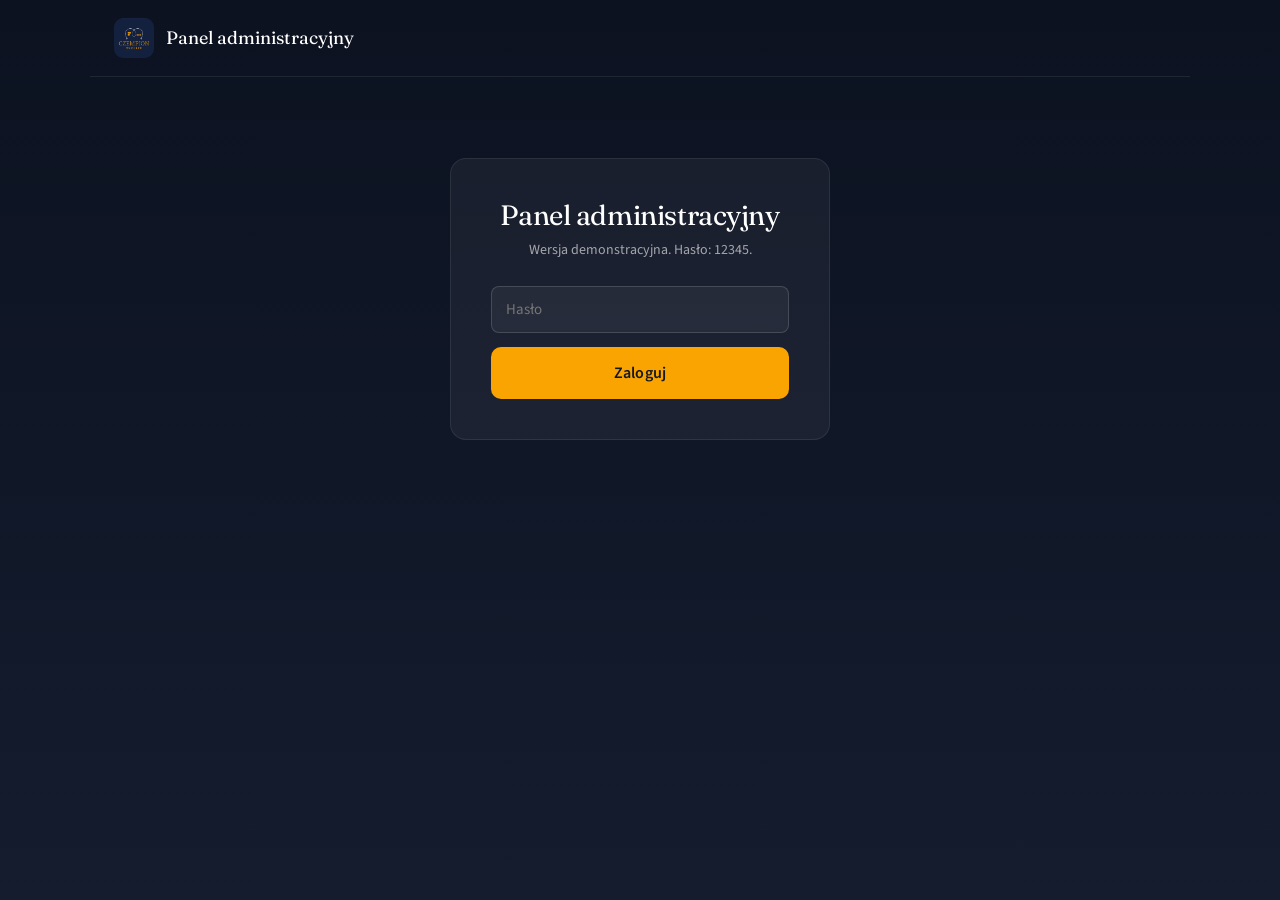
==== admin.html @ 85e74351 "update main and admin" ====
<!DOCTYPE html>
<html lang="pl">
<head>
<meta charset="UTF-8">
<meta name="viewport" content="width=device-width,initial-scale=1">
<meta name="theme-color" content="#0c1220">
<meta name="robots" content="noindex">
<title>Panel | Czempion English</title>
<link rel="preconnect" href="https://fonts.googleapis.com">
<link rel="preconnect" href="https://fonts.gstatic.com" crossorigin>
<link rel="stylesheet" href="https://fonts.googleapis.com/css2?family=Fraunces:ital,opsz,wght@0,9..144,400..600;1,9..144,400..500&family=Source+Sans+3:ital,wght@0,400;0,500;0,600;0,700;1,400&display=swap">
<link rel="stylesheet" href="styles.css">
</head>
<body class="admin-body">

<div class="admin-top">
  <a class="brand" href="index.html"><img src="czempion_color_logo.webp" alt="Czempion English"> Panel administracyjny</a>
  <button class="admin-logout" id="logoutBtn" style="display:none" onclick="adminLogout()">Wyloguj</button>
</div>

<!-- Logowanie -->
<div id="loginView" class="admin-login">
  <h1>Panel administracyjny</h1>
  <p>Wersja demonstracyjna. Hasło: 12345.</p>
  <div class="admin-field">
    <input id="pw" class="admin-input" type="password" placeholder="Hasło" onkeydown="if(event.key==='Enter')adminLogin()">
  </div>
  <button class="cta-primary full" onclick="adminLogin()">Zaloguj</button>
  <p id="loginErr" style="color:var(--danger);font-size:13px;margin-top:12px;display:none">Błędne hasło.</p>
</div>

<!-- Panel -->
<div id="panelView" class="admin-wrap" style="display:none">
  <div class="admin-grid">

    <div class="admin-card">
      <h2>Baza wiedzy</h2>
      <p class="hint">Dodaj materiał. Pojawi się na stronie Baza wiedzy.</p>
      <div class="admin-field"><label>Tytuł</label><input id="kbTitle" class="admin-input" type="text" placeholder="np. Czasy bez wkuwania"></div>
      <div class="admin-field"><label>Opis</label><textarea id="kbDesc" class="admin-textarea" placeholder="Krótki opis materiału"></textarea></div>
      <div class="admin-field"><label>Kategoria</label>
        <select id="kbTag" class="admin-select"><option>PDF</option><option>Wideo</option><option>Ćwiczenia</option><option>Audio</option><option>Inne</option></select>
      </div>
      <div class="admin-field"><label>Link (opcjonalnie)</label><input id="kbLink" class="admin-input" type="url" placeholder="https://..."></div>
      <button class="cta-primary full" onclick="addKb()">Dodaj materiał</button>
      <ul class="admin-list" id="kbList"></ul>
    </div>

    <div class="admin-card">
      <h2>Sklep</h2>
      <p class="hint">Dodaj produkt. Pojawi się na stronie Sklep.</p>
      <div class="admin-field"><label>Tytuł</label><input id="pTitle" class="admin-input" type="text" placeholder="np. E-book: Gramatyka, która ma sens"></div>
      <div class="admin-field"><label>Opis</label><textarea id="pDesc" class="admin-textarea" placeholder="Krótki opis produktu"></textarea></div>
      <div class="admin-field"><label>Cena</label><input id="pPrice" class="admin-input" type="text" placeholder="np. 49 zł"></div>
      <div class="admin-field"><label>Kategoria</label><input id="pTag" class="admin-input" type="text" placeholder="np. E-book"></div>
      <div class="admin-field"><label>Zdjęcie (URL, opcjonalnie)</label><input id="pImg" class="admin-input" type="url" placeholder="https://..."></div>
      <button class="cta-primary full" onclick="addProduct()">Dodaj produkt</button>
      <ul class="admin-list" id="pList"></ul>
    </div>

  </div>
  <p class="admin-note">Dane zapisują się lokalnie w tej przeglądarce (wersja demonstracyjna). Docelowo trzyma je backend, a logowanie będzie prawdziwe.</p>
</div>

<script>
  const KB_KEY = "cze_kb";
  const SHOP_KEY = "cze_shop";
  const S = {
    read: (k) => { try { return JSON.parse(localStorage.getItem(k) || "[]"); } catch (e) { return []; } },
    write: (k, a) => {
      try { localStorage.setItem(k, JSON.stringify(a)); return true; }
      catch (e) { alert("Ta przeglądarka blokuje zapis lokalny w tym podglądzie. Na wgranej stronie (serwer lub GitHub Pages) zadziała."); return false; }
    }
  };
  const esc = (s) => String(s == null ? "" : s).replace(/[&<>"']/g, (c) => ({ "&": "&amp;", "<": "&lt;", ">": "&gt;", '"': "&quot;", "'": "&#39;" }[c]));
  const val = (id) => document.getElementById(id).value.trim();
  const clear = (...ids) => ids.forEach((id) => (document.getElementById(id).value = ""));

  function adminLogin() {
    if (document.getElementById("pw").value === "12345") {
      try { localStorage.setItem("cze_admin", "1"); } catch (e) {}
      showPanel();
    } else {
      document.getElementById("loginErr").style.display = "block";
    }
  }
  function adminLogout() {
    try { localStorage.removeItem("cze_admin"); } catch (e) {}
    location.reload();
  }
  function showPanel() {
    document.getElementById("loginView").style.display = "none";
    document.getElementById("panelView").style.display = "block";
    document.getElementById("logoutBtn").style.display = "inline-block";
    renderKb();
    renderProducts();
  }

  function addKb() {
    const title = val("kbTitle");
    if (!title) return;
    const arr = S.read(KB_KEY);
    arr.push({ title, desc: val("kbDesc"), tag: document.getElementById("kbTag").value, link: val("kbLink") });
    S.write(KB_KEY, arr);
    clear("kbTitle", "kbDesc", "kbLink");
    renderKb();
  }
  function addProduct() {
    const title = val("pTitle");
    if (!title) return;
    const arr = S.read(SHOP_KEY);
    arr.push({ title, desc: val("pDesc"), price: val("pPrice"), tag: val("pTag"), img: val("pImg") });
    S.write(SHOP_KEY, arr);
    clear("pTitle", "pDesc", "pPrice", "pTag", "pImg");
    renderProducts();
  }
  function delItem(key, idx) {
    const arr = S.read(key);
    arr.splice(idx, 1);
    S.write(key, arr);
    key === KB_KEY ? renderKb() : renderProducts();
  }

  function renderKb() {
    const ul = document.getElementById("kbList");
    const arr = S.read(KB_KEY);
    ul.innerHTML = arr.length
      ? arr.map((it, i) => `<li class="admin-item"><div><div class="ai-main">${esc(it.title)}</div><div class="ai-sub">${esc(it.tag || "")}</div></div><button class="admin-del" onclick="delItem('${KB_KEY}',${i})">Usuń</button></li>`).join("")
      : '<li class="admin-empty">Brak materiałów. Dodaj pierwszy powyżej.</li>';
  }
  function renderProducts() {
    const ul = document.getElementById("pList");
    const arr = S.read(SHOP_KEY);
    ul.innerHTML = arr.length
      ? arr.map((it, i) => `<li class="admin-item"><div><div class="ai-main">${esc(it.title)}</div><div class="ai-sub">${esc(it.tag || "")} ${esc(it.price || "")}</div></div><button class="admin-del" onclick="delItem('${SHOP_KEY}',${i})">Usuń</button></li>`).join("")
      : '<li class="admin-empty">Brak produktów. Dodaj pierwszy powyżej.</li>';
  }

  try { if (localStorage.getItem("cze_admin") === "1") showPanel(); } catch (e) {}
</script>
</body>
</html>
---- styles.css ----
/* ===========================================================
   Czempion English: wspólny arkusz stylów
   Styl: minimalistyczny, płaskie akcenty w kolorze logo (#FAA402)
   =========================================================== */

:root{
  --bg-dark:#0c1220;
  --bg-dark-alt:#141c2e;
  --bg-light:#F2F4F7;
  --text-light:#fff;
  --text-dark:#1a1a2e;
  --text-muted:#6b7280;
  --accent:#FAA402;            /* żółty z logo */
  --accent-hover:#E89200;
  --accent-soft:rgba(250,164,2,.12);
  --accent-border:rgba(250,164,2,.32);
  --ink:#14181f;               /* ciemny tekst na żółtym tle */
  --burgundy:#6B1F2E;
  --burgundy-tint:rgba(107,31,46,.12);
  --card-dark:rgba(255,255,255,.04);
  --card-light:#fff;
  --border-subtle:rgba(255,255,255,.08);
  --danger:#e76f51;
}

*{box-sizing:border-box;margin:0;padding:0}
html{scroll-behavior:smooth;-webkit-text-size-adjust:100%}
body{font-family:'Source Sans 3',system-ui,-apple-system,sans-serif;font-size:18px;line-height:1.7;color:var(--text-dark);background:var(--bg-light);-webkit-font-smoothing:antialiased;text-rendering:optimizeLegibility}
h1,h2,h3,h4{font-family:'Fraunces',Georgia,serif;line-height:1.2;letter-spacing:-.015em;font-weight:400}
h1{font-size:clamp(38px,5.6vw,72px)}
h2{font-size:clamp(30px,3.6vw,48px)}
h3{font-size:clamp(20px,2.2vw,28px);color:var(--text-muted);font-weight:400;font-style:italic}
p{font-size:18px}
a{color:inherit;text-decoration:none}
img{max-width:100%;display:block;height:auto}

.container{max-width:1140px;margin:0 auto;padding:0 24px;padding-left:max(24px,env(safe-area-inset-left));padding-right:max(24px,env(safe-area-inset-right))}
section{padding:110px 0;position:relative;content-visibility:auto;contain-intrinsic-size:1px 900px}
@media(max-width:768px){section{padding:72px 0}}
.dark{background:linear-gradient(180deg,var(--bg-dark),var(--bg-dark-alt));color:var(--text-light)}
.dark h3{color:rgba(255,255,255,.7)}
.sec-head{text-align:center;max-width:840px;margin:0 auto 60px}
.sec-head h3{margin-top:16px}

/* ---------- Nawigacja ---------- */
.nav{position:fixed;inset:0 0 auto 0;z-index:1000;transition:background .3s,backdrop-filter .3s;background:transparent;padding:16px 0;padding-top:max(16px,env(safe-area-inset-top))}
.nav.scrolled{background:rgba(12,18,32,.88);backdrop-filter:blur(12px);-webkit-backdrop-filter:blur(12px)}
.nav-inner{max-width:1200px;margin:0 auto;padding:0 24px;display:flex;align-items:center;justify-content:space-between;gap:24px}
.nav-logo{display:flex;align-items:center}
.nav-logo img{height:52px;width:52px;border-radius:10px;object-fit:cover;transition:transform .25s}
.nav-logo:hover img{transform:scale(1.06)}
.nav-links{display:flex;gap:28px;list-style:none}
.nav-links a{font-size:14px;text-transform:uppercase;letter-spacing:.08em;font-weight:500;color:#fff;opacity:.85;transition:color .2s,opacity .2s}
.nav-links a:hover{opacity:1;color:var(--accent)}
.nav-links a.active{opacity:1;color:var(--accent)}
.burger{display:none;background:0;border:0;cursor:pointer;padding:8px;color:#fff}
.burger svg{width:28px;height:28px}
@media(max-width:1040px){
  .nav-links,.nav-cta{display:none}
  .burger{display:block}
  body.nav-menu-open{overflow:hidden}
  body.nav-menu-open .nav-links{display:flex;position:fixed;inset:0;background:var(--bg-dark);flex-direction:column;justify-content:center;align-items:center;gap:32px;z-index:999}
  body.nav-menu-open .nav-links a{font-size:22px}
  body.nav-menu-open .nav-cta{display:inline-block;position:fixed;bottom:40px;left:24px;right:24px;text-align:center;z-index:1000}
}

/* ---------- Przyciski (płaskie, minimalistyczne) ---------- */
.cta-primary{display:inline-block;background:var(--accent);color:var(--ink);font-weight:600;padding:15px 30px;border-radius:10px;font-size:16px;letter-spacing:.01em;border:none;cursor:pointer;font-family:inherit;text-align:center;transition:background .2s ease,transform .2s ease,box-shadow .2s ease}
.cta-primary:hover{background:var(--accent-hover);transform:translateY(-2px);box-shadow:0 8px 20px rgba(250,164,2,.28)}
.cta-primary:active{transform:translateY(0);box-shadow:none}
.cta-primary.full{display:block;width:100%}
.cta-ghost{display:inline-block;padding:14px 26px;color:#fff;border:1px solid rgba(255,255,255,.25);border-radius:10px;font-size:15px;transition:border-color .25s,color .25s}
.cta-ghost:hover{border-color:var(--accent);color:var(--accent)}
.cta-wrap{margin-top:48px;text-align:center}

/* ---------- Hero ---------- */
.hero{min-height:100vh;min-height:100dvh;display:flex;flex-direction:column;justify-content:center;padding:140px 0 80px;background:radial-gradient(ellipse at top,#1a2542 0%,var(--bg-dark) 55%);color:#fff;content-visibility:visible}
.hero>.container{width:100%}
.hero-grid{display:grid;grid-template-columns:1.05fr .95fr;gap:60px;align-items:center;width:100%;position:relative;z-index:2}
.hero-copy{text-align:left}
.hero-visual{position:relative;display:flex;align-items:center;justify-content:center;min-height:300px}
.hero-visual::before{content:"";position:absolute;width:78%;aspect-ratio:1;border-radius:50%;background:radial-gradient(circle,rgba(250,164,2,.40),rgba(250,164,2,0) 68%);filter:blur(38px);z-index:0}
.hero-logo{position:relative;z-index:1;width:min(380px,80%);height:auto;border-radius:32px;box-shadow:0 28px 70px rgba(0,0,0,.5),0 0 0 1px rgba(255,255,255,.06);transition:transform .45s ease}
.hero-visual:hover .hero-logo{transform:translateY(-6px)}
@media(max-width:880px){
  .hero-grid{grid-template-columns:1fr;gap:36px;text-align:center}
  .hero-copy{text-align:center}
  .hero-copy .oneliner{margin:0 auto 14px}
  .hero-ctas{justify-content:center}
  .hero-visual{min-height:0}
  .hero-logo{width:200px}
}
.pill{display:inline-block;background:var(--accent-soft);color:var(--accent);padding:7px 16px;border-radius:999px;font-size:13px;font-weight:700;letter-spacing:.1em;text-transform:uppercase;margin-bottom:16px;border:1px solid var(--accent-border)}
.hero h1{margin-bottom:22px;line-height:1.1}
.hero .oneliner{font-size:clamp(19px,2.2vw,24px);color:rgba(255,255,255,.82);font-family:'Source Sans 3',sans-serif;font-weight:500;line-height:1.5;margin:0 0 14px;max-width:560px}
.hero .sub{color:rgba(255,255,255,.62);margin-bottom:34px;font-size:17px}
.hero-ctas{display:flex;gap:16px;justify-content:flex-start;flex-wrap:wrap}

.fade-up{opacity:0;transform:translateY(20px);animation:fadeUp .9s cubic-bezier(.2,.8,.2,1) forwards}
.fade-up:nth-child(1){animation-delay:.1s}
.fade-up:nth-child(2){animation-delay:.25s}
.fade-up:nth-child(3){animation-delay:.4s}
.fade-up:nth-child(4){animation-delay:.55s}
.fade-up:nth-child(5){animation-delay:.7s}
@keyframes fadeUp{to{opacity:1;transform:translateY(0)}}

/* ---------- Sekcja „stack" (3 karty) ---------- */
.stack-grid{display:grid;grid-template-columns:repeat(3,1fr);gap:24px}
@media(max-width:900px){.stack-grid{grid-template-columns:1fr}}
.stack-card{background:var(--card-light);border-radius:14px;padding:36px;box-shadow:0 1px 3px rgba(0,0,0,.05);transition:transform .3s,box-shadow .3s;border:1px solid rgba(0,0,0,.04)}
.stack-card:hover{transform:translateY(-4px);box-shadow:0 14px 34px rgba(0,0,0,.07)}
.stack-card .icon{width:48px;height:48px;color:var(--accent);margin-bottom:22px}
.stack-card .big{font-family:'Fraunces',serif;font-size:30px;color:var(--text-dark);margin-bottom:10px;line-height:1.2}
.stack-card p{color:var(--text-muted);font-size:16px;line-height:1.6}

/* ---------- Sekcja „wyzwania" ---------- */
.stakes-group{margin-top:40px}
.stakes-row{display:grid;grid-template-columns:1fr 1fr;gap:20px;margin-bottom:12px}
@media(max-width:768px){.stakes-row{grid-template-columns:1fr}}
.stakes-card{background:var(--card-dark);border:1px solid var(--border-subtle);border-radius:12px;padding:28px;display:flex;gap:16px;align-items:flex-start;transition:transform .25s,border-color .25s}
.stakes-card:hover{transform:translateY(-3px);border-color:var(--accent-border)}
.stakes-card .x{flex-shrink:0;width:32px;height:32px;border-radius:50%;background:var(--burgundy-tint);color:var(--burgundy);display:flex;align-items:center;justify-content:center}
.stakes-card .x svg{width:16px;height:16px}
.stakes-card p{font-size:17px;color:rgba(255,255,255,.88)}
.stakes-philo{grid-template-columns:1fr}
.stakes-philo .stakes-card{border:1.5px solid var(--accent);background:var(--accent-soft);padding:36px}
.stakes-philo .stakes-card p{font-size:19px;font-style:italic;color:#fff}
.stakes-philo .x{background:var(--accent-soft);color:var(--accent)}

/* ---------- Sekcja „po metodzie" ---------- */
.success-grid{display:grid;grid-template-columns:1fr 1fr;gap:20px;margin-top:48px}
@media(max-width:768px){.success-grid{grid-template-columns:1fr}}
.success-card{background:var(--card-light);border-radius:12px;padding:28px;display:flex;gap:16px;align-items:flex-start;box-shadow:0 1px 3px rgba(0,0,0,.04);transition:transform .25s,box-shadow .25s}
.success-card:hover{transform:translateY(-3px);box-shadow:0 12px 28px rgba(0,0,0,.07)}
.success-card .check{flex-shrink:0;width:40px;height:40px;border-radius:50%;background:var(--accent);color:var(--ink);display:flex;align-items:center;justify-content:center}
.success-card .check svg{width:18px;height:18px;stroke-width:2.6}
.success-card p{font-size:17px}

/* ---------- Sekcja „metoda" (Empatia / Kompetencja) ---------- */
.guide-grid{display:grid;grid-template-columns:1fr 1fr;gap:40px;margin-top:48px;align-items:start}
@media(max-width:900px){.guide-grid{grid-template-columns:1fr}}
.guide-col{background:var(--card-dark);border:1px solid var(--border-subtle);border-radius:14px;padding:40px}
.guide-col h4{font-family:'Fraunces',serif;font-size:26px;margin-bottom:18px;color:var(--accent);font-weight:400}
.guide-col p{color:rgba(255,255,255,.82);font-size:17px}
.comp-list{list-style:none;margin-top:8px}
.comp-list li{display:flex;gap:14px;align-items:flex-start;padding:14px 0;border-bottom:1px solid var(--border-subtle)}
.comp-list li:last-child{border-bottom:0}
.comp-list .ic{width:28px;height:28px;flex-shrink:0;color:var(--accent)}
.comp-list span{color:rgba(255,255,255,.9);font-size:16px}

/* ---------- Opinie ---------- */
.social-grid{display:grid;grid-template-columns:repeat(3,1fr);gap:24px;margin-top:48px}
@media(max-width:900px){.social-grid{grid-template-columns:1fr}}
.tcard{background:var(--card-light);border-radius:14px;padding:36px;box-shadow:0 1px 3px rgba(0,0,0,.05);transition:transform .25s,box-shadow .25s}
.tcard:hover{transform:translateY(-4px);box-shadow:0 14px 34px rgba(0,0,0,.07)}
.tcard .q{font-family:'Fraunces',serif;font-size:64px;color:var(--burgundy);opacity:.45;line-height:.8;display:block;margin-bottom:8px}
.tcard p{font-style:italic;color:var(--text-dark);font-size:17px;line-height:1.6}
.tcard .author{display:block;text-align:right;margin-top:18px;color:var(--text-muted);font-size:14px;letter-spacing:.08em}

/* ---------- Plan (3 kroki) ---------- */
.plan-wrap{margin-top:56px;position:relative}
.plan-steps{display:grid;grid-template-columns:repeat(3,1fr);gap:32px;position:relative}
@media(max-width:900px){.plan-steps{grid-template-columns:1fr}}
.plan-line{position:absolute;top:28px;left:14%;right:14%;height:2px;border-top:2px dashed rgba(255,255,255,.15);z-index:0}
@media(max-width:900px){.plan-line{display:none}}
.step{text-align:center;padding:0 12px;position:relative;z-index:1}
.step-num{width:56px;height:56px;border-radius:50%;background:var(--accent);color:var(--ink);display:flex;align-items:center;justify-content:center;font-family:'Fraunces',serif;font-size:26px;font-weight:600;margin:0 auto 22px;box-shadow:0 0 0 8px var(--bg-dark)}
.step h4{font-family:'Fraunces',serif;font-size:24px;margin-bottom:10px;font-weight:400}
.step p{color:rgba(255,255,255,.65);font-size:16px}

/* ---------- Sekcja wyjaśniająca ---------- */
.explanatory{text-align:center;max-width:760px;margin:0 auto}
.explanatory p{margin-top:24px;color:rgba(255,255,255,.85);font-size:18px}

/* ---------- Lead / przewodnik ---------- */
.leadgen{background:linear-gradient(160deg,var(--bg-dark-alt) 0%,var(--bg-dark) 100%);color:#fff}
.leadgen .inner{max-width:720px;margin:0 auto;text-align:center}
.leadgen h3{color:rgba(255,255,255,.75);margin-bottom:20px}
.leadgen p.lead{color:rgba(255,255,255,.85);margin-bottom:8px;font-size:18px}
.lead-card{max-width:480px;margin:32px auto 0;background:rgba(255,255,255,.05);border:1px solid rgba(255,255,255,.12);border-radius:16px;padding:40px;text-align:left}
.lead-card h4{font-family:'Fraunces',serif;font-size:26px;color:#fff;margin-bottom:6px;font-weight:400;text-align:center}
.lead-card .lf-sub{color:rgba(255,255,255,.6);font-size:15px;text-align:center;margin-bottom:26px}
.lead-field{margin-bottom:18px}
.lead-card label{display:block;font-size:13px;font-weight:600;color:rgba(255,255,255,.7);margin-bottom:6px;text-transform:uppercase;letter-spacing:.06em}
.lead-card input{width:100%;padding:14px 16px;border:1px solid rgba(255,255,255,.15);border-radius:8px;font-size:16px;font-family:inherit;color:#fff;background:rgba(255,255,255,.05);transition:border-color .2s,box-shadow .2s}
.lead-card input::placeholder{color:rgba(255,255,255,.35)}
.lead-card input:focus{border-color:var(--accent);outline:none;box-shadow:0 0 0 3px var(--accent-soft)}
.lead-success{display:none;text-align:center;padding:24px 0}
.lead-success .lf-check{display:inline-flex;align-items:center;justify-content:center;width:54px;height:54px;border-radius:50%;background:var(--accent);color:var(--ink);font-size:28px;font-weight:700;margin-bottom:14px}
.lead-success p{font-size:20px;color:#fff;font-weight:500}
.lead-success .lf-note{font-size:14px;color:rgba(255,255,255,.5);margin-top:10px;font-weight:400}
.lead-note{margin-top:16px;color:rgba(255,255,255,.5);font-size:13px;text-align:center}

/* ---------- Podcast ---------- */
.spotify-card{max-width:700px;margin:0 auto;background:var(--card-light);border-radius:16px;padding:36px;box-shadow:0 2px 12px rgba(0,0,0,.06);border:1px solid rgba(0,0,0,.04)}
.spotify-card iframe{border-radius:12px;margin-bottom:20px}
.spotify-link{display:inline-block;margin-top:8px;color:#1DB954;font-weight:600;font-size:16px;transition:color .2s}
.spotify-link:hover{color:#1aa34a}

/* ---------- Stopka ---------- */
footer{background:var(--bg-dark);color:#fff;padding:72px 0 36px;content-visibility:auto;contain-intrinsic-size:1px 400px}
.foot-grid{display:grid;grid-template-columns:1.2fr 1fr 1fr 1fr;gap:32px;margin-bottom:40px}
@media(max-width:768px){.foot-grid{grid-template-columns:1fr 1fr}.foot-grid>div:first-child{grid-column:1/-1}}
.foot-grid img{height:88px;width:88px;border-radius:16px;object-fit:cover;margin-bottom:20px}
.foot-grid h5{font-size:12px;text-transform:uppercase;letter-spacing:.14em;color:var(--accent);margin-bottom:16px;font-weight:700}
.foot-grid ul{list-style:none;display:flex;flex-direction:column;gap:10px}
.foot-grid a{color:rgba(255,255,255,.7);font-size:15px;transition:color .2s}
.foot-grid a:hover{color:#fff}
.copy{text-align:center;padding-top:28px;border-top:1px solid var(--border-subtle);color:rgba(255,255,255,.5);font-size:14px}
.foot-admin{color:rgba(255,255,255,.22);font-size:13px;margin-left:6px;transition:color .2s}
.foot-admin:hover{color:rgba(255,255,255,.55)}

/* ===========================================================
   Podstrony (Baza wiedzy / Sklep)
   =========================================================== */
.page-head{background:radial-gradient(ellipse at top,#1a2542 0%,var(--bg-dark) 60%);color:#fff;padding:150px 0 72px;text-align:center}
.page-head .pill{margin-bottom:18px}
.page-head h1{font-size:clamp(34px,5vw,58px);margin-bottom:14px}
.page-head p{color:rgba(255,255,255,.72);max-width:640px;margin:0 auto;font-size:18px}

/* Baza wiedzy */
.kb-grid{display:grid;grid-template-columns:repeat(3,1fr);gap:24px}
@media(max-width:900px){.kb-grid{grid-template-columns:1fr}}
.kb-card{background:var(--card-light);border:1px solid rgba(0,0,0,.05);border-radius:14px;padding:28px;display:flex;flex-direction:column;gap:12px;box-shadow:0 1px 3px rgba(0,0,0,.05);transition:transform .25s,box-shadow .25s}
.kb-card:hover{transform:translateY(-4px);box-shadow:0 14px 34px rgba(0,0,0,.08)}
.kb-tag{align-self:flex-start;font-size:12px;font-weight:700;text-transform:uppercase;letter-spacing:.08em;color:var(--accent);background:var(--accent-soft);border:1px solid var(--accent-border);padding:5px 12px;border-radius:999px}
.kb-card h3{font-family:'Fraunces',serif;font-size:22px;color:var(--text-dark);font-style:normal;font-weight:500;line-height:1.25}
.kb-card p{color:var(--text-muted);font-size:15px;line-height:1.6;flex:1}
.kb-link{display:inline-flex;align-items:center;gap:8px;color:var(--accent);font-weight:600;font-size:15px;margin-top:4px;cursor:pointer}
.kb-link svg{width:18px;height:18px}
.kb-empty{text-align:center;color:var(--text-muted);max-width:520px;margin:56px auto 0;font-size:16px}

/* Sklep */
.shop-grid{display:grid;grid-template-columns:repeat(3,1fr);gap:28px}
@media(max-width:900px){.shop-grid{grid-template-columns:1fr}}
.product-card{background:var(--card-light);border:1px solid rgba(0,0,0,.05);border-radius:16px;overflow:hidden;display:flex;flex-direction:column;box-shadow:0 1px 3px rgba(0,0,0,.05);transition:transform .25s,box-shadow .25s}
.product-card:hover{transform:translateY(-4px);box-shadow:0 16px 40px rgba(0,0,0,.08)}
.product-media{aspect-ratio:3/2;background:linear-gradient(135deg,#1a2542,#0c1220);display:flex;align-items:center;justify-content:center;color:var(--accent)}
.product-media svg{width:60px;height:60px;opacity:.92}
.product-body{padding:26px;display:flex;flex-direction:column;gap:10px;flex:1}
.product-tag{align-self:flex-start;font-size:12px;font-weight:700;text-transform:uppercase;letter-spacing:.08em;color:var(--accent)}
.product-card h3{font-family:'Fraunces',serif;font-size:22px;color:var(--text-dark);font-style:normal;font-weight:500}
.product-card p{color:var(--text-muted);font-size:15px;line-height:1.6;flex:1}
.product-foot{display:flex;align-items:center;justify-content:space-between;margin-top:14px;gap:16px}
.product-price{font-family:'Fraunces',serif;font-size:26px;color:var(--text-dark);font-weight:600}
.product-foot .cta-primary{padding:11px 22px;font-size:15px}
.coming-note{font-size:13px;color:var(--text-muted);margin-top:8px;min-height:18px}

/* ---------- Dostępność / animacje ---------- */
a:focus-visible,button:focus-visible,input:focus-visible{outline:2px solid var(--accent);outline-offset:3px;border-radius:4px}
.reveal{opacity:0;transform:translateY(28px);transition:opacity .7s ease,transform .7s ease}
.reveal.revealed{opacity:1;transform:translateY(0)}
@media(prefers-reduced-motion:reduce){*,*::before,*::after{animation-duration:.01ms!important;transition-duration:.01ms!important}.reveal{opacity:1;transform:none}.fade-up{opacity:1;transform:none;animation:none}}

/* ---------- Łamanie tekstu ---------- */
p,li,span{overflow-wrap:break-word;-webkit-hyphens:auto;hyphens:auto}
h1,h2,h3,h4{overflow-wrap:break-word;-webkit-hyphens:none;hyphens:none;text-wrap:balance}

/* ---------- Telefony ---------- */
@media(max-width:600px){
  section{padding:56px 0}
  .sec-head{margin-bottom:40px}
  .hero{padding:96px 0 56px}
  .hero-ctas{flex-direction:column;gap:12px;width:100%;max-width:340px;margin:0 auto}
  .hero-ctas a{width:100%;text-align:center}
  .cta-primary{padding:15px 24px;font-size:16px}
  .cta-ghost{padding:13px 24px;font-size:15px}
  .pill{font-size:11px;padding:6px 14px}
  .nav-inner{padding:0 20px}
  .nav-logo img{height:46px;width:46px}
  .page-head{padding:120px 0 56px}
  .stack-card,.guide-col{padding:28px 24px}
  .stack-card .big{font-size:26px}
  .stakes-card{padding:22px;gap:14px}
  .stakes-card p{font-size:16px}
  .stakes-philo .stakes-card{padding:28px}
  .stakes-philo .stakes-card p{font-size:17px}
  .success-card{padding:22px;gap:14px}
  .success-card p{font-size:16px}
  .success-card .check{width:36px;height:36px}
  .tcard{padding:28px 24px}
  .tcard p{font-size:16px}
  .tcard .q{font-size:54px}
  .plan-steps{gap:48px}
  .step-num{width:52px;height:52px;font-size:24px;box-shadow:0 0 0 6px var(--bg-dark)}
  .step h4{font-size:22px}
  .step p{font-size:15px}
  .leadgen h2{font-size:30px}
  .lead-card{padding:32px 24px;margin:28px 0 0}
  .spotify-card{padding:24px 20px}
  .kb-card{padding:24px}
  .product-body{padding:22px}
  .foot-grid{grid-template-columns:1fr 1fr;gap:28px}
  .foot-grid img{height:72px;width:72px}
}
@media(max-width:380px){
  .container{padding:0 18px}
  .hero{padding:88px 0 48px}
  h1{font-size:clamp(30px,8.5vw,38px)}
  .hero .oneliner{font-size:17px}
  .hero .sub{font-size:15px}
  .stack-card{padding:24px 20px}
  .foot-grid{grid-template-columns:1fr}
  .foot-grid>div:first-child{grid-column:1/-1}
}

/* ---------- Fallbacki ---------- */
@supports not (padding:env(safe-area-inset-top)){.nav{padding-top:16px}.container{padding:0 24px}}
@supports not (min-height:100dvh){.hero{min-height:100vh}}
@media(hover:none){
  .stack-card:hover,.tcard:hover,.stakes-card:hover,.success-card:hover,.kb-card:hover,.product-card:hover{transform:none}
  .cta-primary:hover{transform:none}
}

/* ===========================================================
   Panel admina (demo)
   =========================================================== */
.admin-body{min-height:100vh;background:linear-gradient(180deg,var(--bg-dark),var(--bg-dark-alt));color:#fff}
.admin-top{display:flex;align-items:center;justify-content:space-between;gap:16px;padding:18px 24px;border-bottom:1px solid var(--border-subtle);max-width:1100px;margin:0 auto}
.admin-top .brand{display:flex;align-items:center;gap:12px;font-family:'Fraunces',serif;font-size:18px;color:#fff}
.admin-top .brand img{width:40px;height:40px;border-radius:9px}
.admin-login{max-width:380px;margin:9vh auto 0;background:rgba(255,255,255,.05);border:1px solid var(--border-subtle);border-radius:16px;padding:40px;text-align:center}
.admin-login h1{font-size:28px;margin-bottom:6px}
.admin-login p{color:rgba(255,255,255,.6);font-size:14px;margin-bottom:24px}
.admin-wrap{max-width:1100px;margin:0 auto;padding:40px 24px 80px}
.admin-grid{display:grid;grid-template-columns:1fr 1fr;gap:28px}
@media(max-width:840px){.admin-grid{grid-template-columns:1fr}}
.admin-card{background:rgba(255,255,255,.04);border:1px solid var(--border-subtle);border-radius:16px;padding:28px}
.admin-card h2{font-size:22px;margin-bottom:4px}
.admin-card .hint{color:rgba(255,255,255,.55);font-size:14px;margin-bottom:20px}
.admin-field{margin-bottom:14px}
.admin-field label{display:block;font-size:13px;font-weight:600;color:rgba(255,255,255,.7);margin-bottom:6px;text-transform:uppercase;letter-spacing:.05em}
.admin-input,.admin-textarea,.admin-select{width:100%;padding:12px 14px;border:1px solid rgba(255,255,255,.15);border-radius:8px;background:rgba(255,255,255,.05);color:#fff;font-size:15px;font-family:inherit}
.admin-textarea{min-height:78px;resize:vertical}
.admin-input:focus,.admin-textarea:focus,.admin-select:focus{outline:none;border-color:var(--accent);box-shadow:0 0 0 3px var(--accent-soft)}
.admin-select option{color:#111}
.admin-list{list-style:none;margin-top:20px;display:flex;flex-direction:column;gap:10px}
.admin-item{display:flex;align-items:flex-start;justify-content:space-between;gap:12px;background:rgba(255,255,255,.04);border:1px solid var(--border-subtle);border-radius:10px;padding:12px 14px}
.admin-item .ai-main{font-size:15px;color:#fff}
.admin-item .ai-sub{font-size:13px;color:rgba(255,255,255,.55);margin-top:2px}
.admin-del{flex-shrink:0;background:none;border:1px solid rgba(255,255,255,.18);color:rgba(255,255,255,.7);border-radius:8px;padding:6px 10px;font-size:13px;cursor:pointer;font-family:inherit;transition:border-color .2s,color .2s}
.admin-del:hover{border-color:var(--danger);color:var(--danger)}
.admin-empty{color:rgba(255,255,255,.4);font-size:14px;list-style:none}
.admin-note{max-width:1100px;margin:28px auto 0;padding:0 24px;color:rgba(255,255,255,.5);font-size:13px;text-align:center}
.admin-logout{background:none;border:1px solid rgba(255,255,255,.2);color:#fff;border-radius:8px;padding:8px 16px;font-size:14px;cursor:pointer;font-family:inherit;transition:border-color .2s,color .2s}
.admin-logout:hover{border-color:var(--accent);color:var(--accent)}
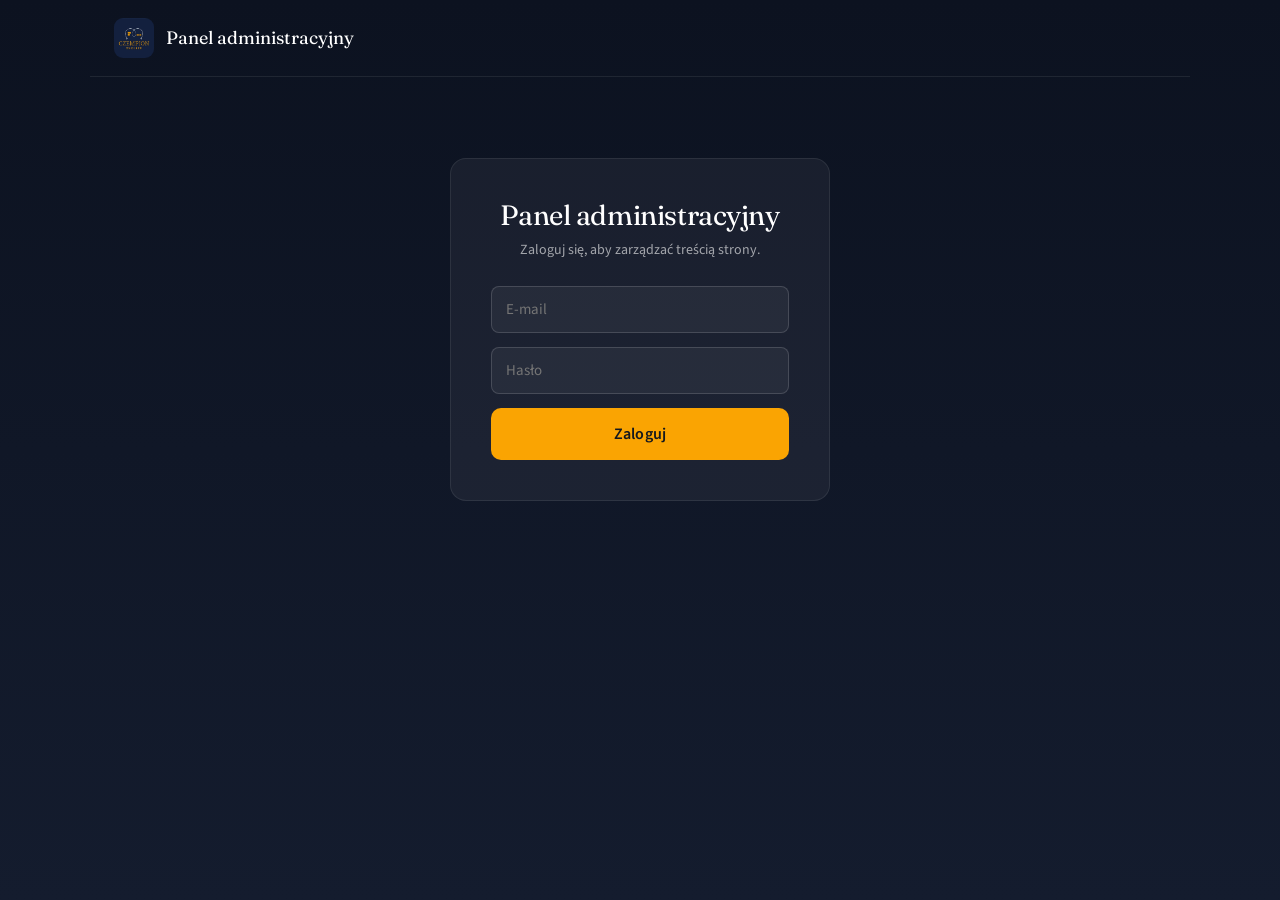
==== commit 6d6298d9: "admin api" ====
--- a/admin.html
+++ b/admin.html
@@ -21,122 +21,259 @@
 <!-- Logowanie -->
 <div id="loginView" class="admin-login">
   <h1>Panel administracyjny</h1>
-  <p>Wersja demonstracyjna. Hasło: 12345.</p>
+  <p>Zaloguj się, aby zarządzać treścią strony.</p>
   <div class="admin-field">
-    <input id="pw" class="admin-input" type="password" placeholder="Hasło" onkeydown="if(event.key==='Enter')adminLogin()">
+    <input id="email" class="admin-input" type="email" placeholder="E-mail" autocomplete="username" onkeydown="if(event.key==='Enter')adminLogin()">
+  </div>
+  <div class="admin-field">
+    <input id="pw" class="admin-input" type="password" placeholder="Hasło" autocomplete="current-password" onkeydown="if(event.key==='Enter')adminLogin()">
   </div>
   <button class="cta-primary full" onclick="adminLogin()">Zaloguj</button>
-  <p id="loginErr" style="color:var(--danger);font-size:13px;margin-top:12px;display:none">Błędne hasło.</p>
+  <p id="loginErr" style="color:var(--danger);font-size:13px;margin-top:12px;display:none">Błędny e-mail lub hasło.</p>
 </div>
 
 <!-- Panel -->
 <div id="panelView" class="admin-wrap" style="display:none">
-  <div class="admin-grid">
-
-    <div class="admin-card">
+
+  <!-- BAZA WIEDZY -->
+  <section class="admin-section">
+    <div class="admin-section-head">
+      <span class="ico"><svg viewBox="0 0 24 24" fill="none" stroke="currentColor" stroke-width="1.8"><path d="M4 5a2 2 0 012-2h12a1 1 0 011 1v14a1 1 0 01-1 1H6a2 2 0 01-2-2V5z"/><path d="M4 18a2 2 0 012-2h13"/><path d="M9 7h6"/></svg></span>
       <h2>Baza wiedzy</h2>
-      <p class="hint">Dodaj materiał. Pojawi się na stronie Baza wiedzy.</p>
-      <div class="admin-field"><label>Tytuł</label><input id="kbTitle" class="admin-input" type="text" placeholder="np. Czasy bez wkuwania"></div>
-      <div class="admin-field"><label>Opis</label><textarea id="kbDesc" class="admin-textarea" placeholder="Krótki opis materiału"></textarea></div>
-      <div class="admin-field"><label>Kategoria</label>
-        <select id="kbTag" class="admin-select"><option>PDF</option><option>Wideo</option><option>Ćwiczenia</option><option>Audio</option><option>Inne</option></select>
-      </div>
-      <div class="admin-field"><label>Link (opcjonalnie)</label><input id="kbLink" class="admin-input" type="url" placeholder="https://..."></div>
-      <button class="cta-primary full" onclick="addKb()">Dodaj materiał</button>
-      <ul class="admin-list" id="kbList"></ul>
-    </div>
-
-    <div class="admin-card">
+      <span class="admin-count" id="kbCount">0 materiałów</span>
+    </div>
+    <div class="admin-cols">
+      <div>
+        <div class="admin-col-label" id="kbFormLabel">Dodaj materiał</div>
+        <div class="admin-editing-note" id="kbEditNote">Edytujesz materiał</div>
+        <div class="admin-field"><label>Tytuł</label><input id="kbTitle" class="admin-input" type="text" placeholder="np. Czasy bez wkuwania"></div>
+        <div class="admin-field"><label>Opis</label><textarea id="kbDesc" class="admin-textarea" placeholder="Krótki opis materiału"></textarea></div>
+        <div class="admin-field"><label>Kategoria</label>
+          <select id="kbTag" class="admin-select"><option>PDF</option><option>Wideo</option><option>Ćwiczenia</option><option>Audio</option><option>Inne</option></select>
+        </div>
+        <div class="admin-field"><label>Plik: PDF / wideo / audio (opcjonalnie)</label>
+          <input id="kbFile" class="admin-input admin-file" type="file" accept=".pdf,.doc,.docx,.ppt,.pptx,video/*,audio/*,image/*" onchange="onKbFilePick(event)">
+          <div id="kbFileInfo" class="admin-file-info" style="display:none"><span id="kbFileName"></span><button type="button" class="admin-img-remove" onclick="clearKbFile()">Usuń plik</button></div>
+        </div>
+        <div class="admin-field"><label>...albo link do materiału (np. YouTube, Dysk Google)</label><input id="kbLink" class="admin-input" type="url" placeholder="https://..."></div>
+        <button class="cta-primary full" id="kbSubmit" onclick="saveKb()">Dodaj materiał</button>
+        <button class="admin-cancel" id="kbCancel" style="display:none" onclick="cancelKb()">Anuluj edycję</button>
+      </div>
+      <div>
+        <div class="admin-col-label">W bazie wiedzy</div>
+        <ul class="admin-list" id="kbList"></ul>
+      </div>
+    </div>
+  </section>
+
+  <!-- SKLEP -->
+  <section class="admin-section">
+    <div class="admin-section-head">
+      <span class="ico"><svg viewBox="0 0 24 24" fill="none" stroke="currentColor" stroke-width="1.8"><path d="M6 6h15l-1.5 9h-12z"/><path d="M6 6L5 3H3"/><circle cx="9" cy="20" r="1.4"/><circle cx="18" cy="20" r="1.4"/></svg></span>
       <h2>Sklep</h2>
-      <p class="hint">Dodaj produkt. Pojawi się na stronie Sklep.</p>
-      <div class="admin-field"><label>Tytuł</label><input id="pTitle" class="admin-input" type="text" placeholder="np. E-book: Gramatyka, która ma sens"></div>
-      <div class="admin-field"><label>Opis</label><textarea id="pDesc" class="admin-textarea" placeholder="Krótki opis produktu"></textarea></div>
-      <div class="admin-field"><label>Cena</label><input id="pPrice" class="admin-input" type="text" placeholder="np. 49 zł"></div>
-      <div class="admin-field"><label>Kategoria</label><input id="pTag" class="admin-input" type="text" placeholder="np. E-book"></div>
-      <div class="admin-field"><label>Zdjęcie (URL, opcjonalnie)</label><input id="pImg" class="admin-input" type="url" placeholder="https://..."></div>
-      <button class="cta-primary full" onclick="addProduct()">Dodaj produkt</button>
-      <ul class="admin-list" id="pList"></ul>
-    </div>
-
-  </div>
-  <p class="admin-note">Dane zapisują się lokalnie w tej przeglądarce (wersja demonstracyjna). Docelowo trzyma je backend, a logowanie będzie prawdziwe.</p>
+      <span class="admin-count" id="pCount">0 produktów</span>
+    </div>
+    <div class="admin-cols">
+      <div>
+        <div class="admin-col-label" id="pFormLabel">Dodaj produkt</div>
+        <div class="admin-editing-note" id="pEditNote">Edytujesz produkt</div>
+        <div class="admin-field"><label>Tytuł</label><input id="pTitle" class="admin-input" type="text" placeholder="np. E-book: Gramatyka, która ma sens"></div>
+        <div class="admin-field"><label>Opis</label><textarea id="pDesc" class="admin-textarea" placeholder="Krótki opis produktu"></textarea></div>
+        <div class="admin-field"><label>Cena</label><input id="pPrice" class="admin-input" type="text" placeholder="np. 49 zł"></div>
+        <div class="admin-field"><label>Kategoria</label><input id="pTag" class="admin-input" type="text" placeholder="np. E-book"></div>
+        <div class="admin-field"><label>Zdjęcie (opcjonalnie)</label>
+          <input id="pImgFile" class="admin-input admin-file" type="file" accept="image/*" onchange="onImgPick(event)">
+          <div id="pImgPreview" class="admin-img-preview" style="display:none"><img id="pImgPreviewEl" alt="Podgląd"><button type="button" class="admin-img-remove" onclick="clearImg()">Usuń zdjęcie</button></div>
+        </div>
+        <button class="cta-primary full" id="pSubmit" onclick="saveProduct()">Dodaj produkt</button>
+        <button class="admin-cancel" id="pCancel" style="display:none" onclick="cancelProduct()">Anuluj edycję</button>
+      </div>
+      <div>
+        <div class="admin-col-label">W sklepie</div>
+        <ul class="admin-list" id="pList"></ul>
+      </div>
+    </div>
+  </section>
+
+  <p class="admin-note">Zmiany zapisują się na serwerze i od razu pojawiają się na stronach Baza wiedzy oraz Sklep.</p>
 </div>
 
 <script>
-  const KB_KEY = "cze_kb";
-  const SHOP_KEY = "cze_shop";
-  const S = {
-    read: (k) => { try { return JSON.parse(localStorage.getItem(k) || "[]"); } catch (e) { return []; } },
-    write: (k, a) => {
-      try { localStorage.setItem(k, JSON.stringify(a)); return true; }
-      catch (e) { alert("Ta przeglądarka blokuje zapis lokalny w tym podglądzie. Na wgranej stronie (serwer lub GitHub Pages) zadziała."); return false; }
+const API_BASE = "https://api.czempionenglish.pl";
+const TOKEN_KEY = "cze_admin_token";
+let kbItems = [], pItems = [];
+let kbEditId = null, kbFile = null, kbRemoveFile = false;
+let pEditId = null, pImgFile = null;
+
+const $ = (id) => document.getElementById(id);
+const esc = (s) => String(s == null ? "" : s).replace(/[&<>"']/g, (c) => ({ "&": "&amp;", "<": "&lt;", ">": "&gt;", '"': "&quot;", "'": "&#39;" }[c]));
+const cut = (s, n) => { s = String(s || ""); return s.length > n ? s.slice(0, n - 1) + "…" : s; };
+const plural = (n, a, b, c) => { n = Number(n); if (n === 1) return a; const t = n % 10, h = n % 100; return (t >= 2 && t <= 4 && !(h >= 12 && h <= 14)) ? b : c; };
+
+function token() { try { return localStorage.getItem(TOKEN_KEY) || ""; } catch (e) { return ""; } }
+function setToken(t) { try { t ? localStorage.setItem(TOKEN_KEY, t) : localStorage.removeItem(TOKEN_KEY); } catch (e) {} }
+
+async function api(path, opts = {}) {
+  const headers = Object.assign({}, opts.headers || {});
+  const t = token();
+  if (t) headers["Authorization"] = "Bearer " + t;
+  if (opts.json !== undefined) { headers["Content-Type"] = "application/json"; opts.body = JSON.stringify(opts.json); delete opts.json; }
+  const r = await fetch(API_BASE + path, Object.assign({}, opts, { headers }));
+  if (r.status === 401) { setToken(""); showLogin(); throw new Error("Sesja wygasła. Zaloguj się ponownie."); }
+  if (!r.ok) { let m = "Błąd serwera"; try { const j = await r.json(); m = j.error || m; } catch (e) {} throw new Error(m); }
+  if (r.status === 204) return null;
+  try { return await r.json(); } catch (e) { return null; }
+}
+
+function showLogin() { $("loginView").style.display = ""; $("panelView").style.display = "none"; $("logoutBtn").style.display = "none"; }
+function showPanel() { $("loginView").style.display = "none"; $("panelView").style.display = ""; $("logoutBtn").style.display = ""; }
+
+async function adminLogin() {
+  const email = $("email").value.trim(), password = $("pw").value;
+  $("loginErr").style.display = "none";
+  try {
+    const r = await fetch(API_BASE + "/api/admin/login", { method: "POST", headers: { "Content-Type": "application/json" }, body: JSON.stringify({ email, password }) });
+    if (!r.ok) throw new Error("bad");
+    const d = await r.json();
+    setToken(d.token);
+    $("pw").value = "";
+    showPanel();
+    loadAll();
+  } catch (e) { $("loginErr").style.display = "block"; }
+}
+function adminLogout() { setToken(""); showLogin(); }
+
+async function loadAll() {
+  try {
+    kbItems = await api("/api/admin/kb"); renderKb();
+    pItems = await api("/api/admin/products"); renderProducts();
+  } catch (e) {}
+}
+
+/* ---------- BAZA WIEDZY ---------- */
+function renderKb() {
+  $("kbCount").textContent = kbItems.length + " " + plural(kbItems.length, "materiał", "materiały", "materiałów");
+  $("kbList").innerHTML = kbItems.length
+    ? kbItems.map((it) => {
+        const extra = it.fileName ? `<div class="ai-desc">Plik: ${esc(it.fileName)}</div>` : (it.link ? `<div class="ai-desc">Link: ${esc(cut(it.link, 50))}</div>` : "");
+        return `<li class="admin-item"><div><div class="ai-main">${esc(it.title)}</div><div class="ai-sub">${esc(it.tag || "")}</div>${it.desc ? `<div class="ai-desc">${esc(cut(it.desc, 90))}</div>` : ""}${extra}</div><div class="admin-actions"><button class="admin-edit" onclick="editKb(${it.id})">Edytuj</button><button class="admin-del" onclick="delKb(${it.id})">Usuń</button></div></li>`;
+      }).join("")
+    : '<li class="admin-empty">Brak materiałów. Dodaj pierwszy po lewej.</li>';
+}
+function onKbFilePick(e) {
+  const f = e.target.files[0]; if (!f) return;
+  kbFile = f; kbRemoveFile = false;
+  $("kbFileName").textContent = f.name; $("kbFileInfo").style.display = "";
+}
+function clearKbFile() {
+  kbFile = null; kbRemoveFile = true;
+  $("kbFile").value = ""; $("kbFileName").textContent = ""; $("kbFileInfo").style.display = "none";
+}
+async function saveKb() {
+  const title = $("kbTitle").value.trim();
+  if (!title) { alert("Podaj tytuł materiału."); return; }
+  const body = { title, desc: $("kbDesc").value.trim(), tag: $("kbTag").value, link: $("kbLink").value.trim() };
+  const btn = $("kbSubmit"); btn.disabled = true;
+  try {
+    const item = kbEditId
+      ? await api("/api/admin/kb/" + kbEditId, { method: "PUT", json: body })
+      : await api("/api/admin/kb", { method: "POST", json: body });
+    if (kbFile) {
+      const fd = new FormData(); fd.append("file", kbFile);
+      await api("/api/admin/kb/" + item.id + "/file", { method: "POST", body: fd });
+    } else if (kbEditId && kbRemoveFile) {
+      await api("/api/admin/kb/" + item.id + "/file", { method: "DELETE" });
     }
-  };
-  const esc = (s) => String(s == null ? "" : s).replace(/[&<>"']/g, (c) => ({ "&": "&amp;", "<": "&lt;", ">": "&gt;", '"': "&quot;", "'": "&#39;" }[c]));
-  const val = (id) => document.getElementById(id).value.trim();
-  const clear = (...ids) => ids.forEach((id) => (document.getElementById(id).value = ""));
-
-  function adminLogin() {
-    if (document.getElementById("pw").value === "12345") {
-      try { localStorage.setItem("cze_admin", "1"); } catch (e) {}
-      showPanel();
-    } else {
-      document.getElementById("loginErr").style.display = "block";
+    cancelKb(); await loadAll();
+  } catch (e) { alert(e.message); } finally { btn.disabled = false; }
+}
+function editKb(id) {
+  const it = kbItems.find((x) => x.id === id); if (!it) return;
+  kbEditId = id; kbFile = null; kbRemoveFile = false;
+  $("kbTitle").value = it.title || ""; $("kbDesc").value = it.desc || ""; $("kbTag").value = it.tag || "Inne"; $("kbLink").value = it.link || "";
+  $("kbFile").value = "";
+  if (it.fileName) { $("kbFileName").textContent = it.fileName; $("kbFileInfo").style.display = ""; }
+  else { $("kbFileInfo").style.display = "none"; }
+  $("kbFormLabel").style.display = "none"; $("kbEditNote").style.display = "block";
+  $("kbSubmit").textContent = "Zapisz zmiany"; $("kbCancel").style.display = "";
+  window.scrollTo({ top: 0, behavior: "smooth" });
+}
+function cancelKb() {
+  kbEditId = null; kbFile = null; kbRemoveFile = false;
+  $("kbTitle").value = ""; $("kbDesc").value = ""; $("kbTag").value = "PDF"; $("kbLink").value = ""; $("kbFile").value = "";
+  $("kbFileInfo").style.display = "none"; $("kbFileName").textContent = "";
+  $("kbFormLabel").style.display = "block"; $("kbEditNote").style.display = "none";
+  $("kbSubmit").textContent = "Dodaj materiał"; $("kbCancel").style.display = "none";
+}
+async function delKb(id) {
+  if (!confirm("Usunąć ten materiał?")) return;
+  try { await api("/api/admin/kb/" + id, { method: "DELETE" }); await loadAll(); } catch (e) { alert(e.message); }
+}
+
+/* ---------- SKLEP ---------- */
+function renderProducts() {
+  $("pCount").textContent = pItems.length + " " + plural(pItems.length, "produkt", "produkty", "produktów");
+  $("pList").innerHTML = pItems.length
+    ? pItems.map((it) => {
+        const extra = it.img ? `<div class="ai-desc">Zdjęcie: tak</div>` : "";
+        return `<li class="admin-item"><div><div class="ai-main">${esc(it.title)}</div><div class="ai-sub">${esc(it.tag || "")}${it.price ? " · " + esc(it.price) : ""}</div>${it.desc ? `<div class="ai-desc">${esc(cut(it.desc, 90))}</div>` : ""}${extra}</div><div class="admin-actions"><button class="admin-edit" onclick="editProduct(${it.id})">Edytuj</button><button class="admin-del" onclick="delProduct(${it.id})">Usuń</button></div></li>`;
+      }).join("")
+    : '<li class="admin-empty">Brak produktów. Dodaj pierwszy po lewej.</li>';
+}
+function onImgPick(e) {
+  const f = e.target.files[0]; if (!f) return;
+  pImgFile = f;
+  $("pImgPreviewEl").src = URL.createObjectURL(f); $("pImgPreview").style.display = "";
+}
+function clearImg() {
+  pImgFile = null;
+  $("pImgFile").value = ""; $("pImgPreview").style.display = "none";
+}
+async function saveProduct() {
+  const title = $("pTitle").value.trim();
+  if (!title) { alert("Podaj tytuł produktu."); return; }
+  const body = { title, desc: $("pDesc").value.trim(), price: $("pPrice").value.trim(), tag: $("pTag").value.trim() };
+  const btn = $("pSubmit"); btn.disabled = true;
+  try {
+    const item = pEditId
+      ? await api("/api/admin/products/" + pEditId, { method: "PUT", json: body })
+      : await api("/api/admin/products", { method: "POST", json: body });
+    if (pImgFile) {
+      const fd = new FormData(); fd.append("image", pImgFile);
+      await api("/api/admin/products/" + item.id + "/image", { method: "POST", body: fd });
     }
-  }
-  function adminLogout() {
-    try { localStorage.removeItem("cze_admin"); } catch (e) {}
-    location.reload();
-  }
-  function showPanel() {
-    document.getElementById("loginView").style.display = "none";
-    document.getElementById("panelView").style.display = "block";
-    document.getElementById("logoutBtn").style.display = "inline-block";
-    renderKb();
-    renderProducts();
-  }
-
-  function addKb() {
-    const title = val("kbTitle");
-    if (!title) return;
-    const arr = S.read(KB_KEY);
-    arr.push({ title, desc: val("kbDesc"), tag: document.getElementById("kbTag").value, link: val("kbLink") });
-    S.write(KB_KEY, arr);
-    clear("kbTitle", "kbDesc", "kbLink");
-    renderKb();
-  }
-  function addProduct() {
-    const title = val("pTitle");
-    if (!title) return;
-    const arr = S.read(SHOP_KEY);
-    arr.push({ title, desc: val("pDesc"), price: val("pPrice"), tag: val("pTag"), img: val("pImg") });
-    S.write(SHOP_KEY, arr);
-    clear("pTitle", "pDesc", "pPrice", "pTag", "pImg");
-    renderProducts();
-  }
-  function delItem(key, idx) {
-    const arr = S.read(key);
-    arr.splice(idx, 1);
-    S.write(key, arr);
-    key === KB_KEY ? renderKb() : renderProducts();
-  }
-
-  function renderKb() {
-    const ul = document.getElementById("kbList");
-    const arr = S.read(KB_KEY);
-    ul.innerHTML = arr.length
-      ? arr.map((it, i) => `<li class="admin-item"><div><div class="ai-main">${esc(it.title)}</div><div class="ai-sub">${esc(it.tag || "")}</div></div><button class="admin-del" onclick="delItem('${KB_KEY}',${i})">Usuń</button></li>`).join("")
-      : '<li class="admin-empty">Brak materiałów. Dodaj pierwszy powyżej.</li>';
-  }
-  function renderProducts() {
-    const ul = document.getElementById("pList");
-    const arr = S.read(SHOP_KEY);
-    ul.innerHTML = arr.length
-      ? arr.map((it, i) => `<li class="admin-item"><div><div class="ai-main">${esc(it.title)}</div><div class="ai-sub">${esc(it.tag || "")} ${esc(it.price || "")}</div></div><button class="admin-del" onclick="delItem('${SHOP_KEY}',${i})">Usuń</button></li>`).join("")
-      : '<li class="admin-empty">Brak produktów. Dodaj pierwszy powyżej.</li>';
-  }
-
-  try { if (localStorage.getItem("cze_admin") === "1") showPanel(); } catch (e) {}
+    cancelProduct(); await loadAll();
+  } catch (e) { alert(e.message); } finally { btn.disabled = false; }
+}
+function editProduct(id) {
+  const it = pItems.find((x) => x.id === id); if (!it) return;
+  pEditId = id; pImgFile = null;
+  $("pTitle").value = it.title || ""; $("pDesc").value = it.desc || ""; $("pPrice").value = it.price || ""; $("pTag").value = it.tag || "";
+  $("pImgFile").value = "";
+  if (it.img) { $("pImgPreviewEl").src = API_BASE + it.img; $("pImgPreview").style.display = ""; }
+  else { $("pImgPreview").style.display = "none"; }
+  $("pFormLabel").style.display = "none"; $("pEditNote").style.display = "block";
+  $("pSubmit").textContent = "Zapisz zmiany"; $("pCancel").style.display = "";
+  window.scrollTo({ top: 0, behavior: "smooth" });
+}
+function cancelProduct() {
+  pEditId = null; pImgFile = null;
+  $("pTitle").value = ""; $("pDesc").value = ""; $("pPrice").value = ""; $("pTag").value = ""; $("pImgFile").value = "";
+  $("pImgPreview").style.display = "none";
+  $("pFormLabel").style.display = "block"; $("pEditNote").style.display = "none";
+  $("pSubmit").textContent = "Dodaj produkt"; $("pCancel").style.display = "none";
+}
+async function delProduct(id) {
+  if (!confirm("Usunąć ten produkt?")) return;
+  try { await api("/api/admin/products/" + id, { method: "DELETE" }); await loadAll(); } catch (e) { alert(e.message); }
+}
+
+/* ---------- start ---------- */
+(async function init() {
+  if (!token()) { showLogin(); return; }
+  try { await api("/api/admin/me"); showPanel(); loadAll(); }
+  catch (e) { showLogin(); }
+})();
 </script>
 </body>
 </html>
--- a/styles.css
+++ b/styles.css
@@ -24,10 +24,10 @@
 }
 
 *{box-sizing:border-box;margin:0;padding:0}
-html{scroll-behavior:smooth;-webkit-text-size-adjust:100%}
+html{scroll-behavior:smooth;scroll-padding-top:90px;-webkit-text-size-adjust:100%}
 body{font-family:'Source Sans 3',system-ui,-apple-system,sans-serif;font-size:18px;line-height:1.7;color:var(--text-dark);background:var(--bg-light);-webkit-font-smoothing:antialiased;text-rendering:optimizeLegibility}
 h1,h2,h3,h4{font-family:'Fraunces',Georgia,serif;line-height:1.2;letter-spacing:-.015em;font-weight:400}
-h1{font-size:clamp(38px,5.6vw,72px)}
+h1{font-size:clamp(34px,5vw,66px)}
 h2{font-size:clamp(30px,3.6vw,48px)}
 h3{font-size:clamp(20px,2.2vw,28px);color:var(--text-muted);font-weight:400;font-style:italic}
 p{font-size:18px}
@@ -49,19 +49,19 @@
 .nav-logo{display:flex;align-items:center}
 .nav-logo img{height:52px;width:52px;border-radius:10px;object-fit:cover;transition:transform .25s}
 .nav-logo:hover img{transform:scale(1.06)}
-.nav-links{display:flex;gap:28px;list-style:none}
-.nav-links a{font-size:14px;text-transform:uppercase;letter-spacing:.08em;font-weight:500;color:#fff;opacity:.85;transition:color .2s,opacity .2s}
+.nav-links{display:flex;gap:22px;list-style:none}
+.nav-links a{font-size:13px;text-transform:uppercase;letter-spacing:.08em;font-weight:500;color:#fff;opacity:.85;transition:color .2s,opacity .2s}
 .nav-links a:hover{opacity:1;color:var(--accent)}
 .nav-links a.active{opacity:1;color:var(--accent)}
 .burger{display:none;background:0;border:0;cursor:pointer;padding:8px;color:#fff}
 .burger svg{width:28px;height:28px}
-@media(max-width:1040px){
-  .nav-links,.nav-cta{display:none}
-  .burger{display:block}
+@media(max-width:1200px){
+  .nav .nav-links,.nav .nav-cta{display:none}
+  .burger{display:block;position:relative;z-index:1001}
   body.nav-menu-open{overflow:hidden}
-  body.nav-menu-open .nav-links{display:flex;position:fixed;inset:0;background:var(--bg-dark);flex-direction:column;justify-content:center;align-items:center;gap:32px;z-index:999}
-  body.nav-menu-open .nav-links a{font-size:22px}
-  body.nav-menu-open .nav-cta{display:inline-block;position:fixed;bottom:40px;left:24px;right:24px;text-align:center;z-index:1000}
+  body.nav-menu-open .nav-links{display:flex;position:fixed;inset:0;background:var(--bg-dark);flex-direction:column;justify-content:center;align-items:center;gap:30px;z-index:1000;padding:96px 24px 120px}
+  body.nav-menu-open .nav-links a{font-size:21px}
+  body.nav-menu-open .nav-cta{display:inline-block;position:fixed;bottom:max(28px,env(safe-area-inset-bottom));left:24px;right:24px;text-align:center;z-index:1001;padding:15px 28px;font-size:16px}
 }
 
 /* ---------- Przyciski (płaskie, minimalistyczne) ---------- */
@@ -69,6 +69,10 @@
 .cta-primary:hover{background:var(--accent-hover);transform:translateY(-2px);box-shadow:0 8px 20px rgba(250,164,2,.28)}
 .cta-primary:active{transform:translateY(0);box-shadow:none}
 .cta-primary.full{display:block;width:100%}
+/* Nav CTA: większy, złoty z połyskiem, pulsujący (jak w poprzednim menu) */
+.nav-cta{background:linear-gradient(180deg,#FFC74F 0%,var(--accent) 48%,#E08E00 100%);color:#3a2400;font-weight:700;padding:16px 34px;font-size:17px;border:1px solid rgba(255,214,130,.65);box-shadow:0 6px 18px rgba(250,164,2,.42),inset 0 1px 0 rgba(255,255,255,.5);animation:ctaPulse 2.4s ease-in-out infinite}
+.nav-cta:hover{background:linear-gradient(180deg,#FFD16A 0%,var(--accent-hover) 52%,#CC8200 100%);color:#2a1a00;transform:translateY(-2px);box-shadow:0 11px 28px rgba(250,164,2,.55),inset 0 1px 0 rgba(255,255,255,.55)}
+@keyframes ctaPulse{0%{box-shadow:0 6px 18px rgba(250,164,2,.42),inset 0 1px 0 rgba(255,255,255,.5),0 0 0 0 rgba(250,164,2,.55)}70%{box-shadow:0 6px 18px rgba(250,164,2,.42),inset 0 1px 0 rgba(255,255,255,.5),0 0 0 14px rgba(250,164,2,0)}100%{box-shadow:0 6px 18px rgba(250,164,2,.42),inset 0 1px 0 rgba(255,255,255,.5),0 0 0 0 rgba(250,164,2,0)}}
 .cta-ghost{display:inline-block;padding:14px 26px;color:#fff;border:1px solid rgba(255,255,255,.25);border-radius:10px;font-size:15px;transition:border-color .25s,color .25s}
 .cta-ghost:hover{border-color:var(--accent);color:var(--accent)}
 .cta-wrap{margin-top:48px;text-align:center}
@@ -76,13 +80,14 @@
 /* ---------- Hero ---------- */
 .hero{min-height:100vh;min-height:100dvh;display:flex;flex-direction:column;justify-content:center;padding:140px 0 80px;background:radial-gradient(ellipse at top,#1a2542 0%,var(--bg-dark) 55%);color:#fff;content-visibility:visible}
 .hero>.container{width:100%}
-.hero-grid{display:grid;grid-template-columns:1.05fr .95fr;gap:60px;align-items:center;width:100%;position:relative;z-index:2}
-.hero-copy{text-align:left}
-.hero-visual{position:relative;display:flex;align-items:center;justify-content:center;min-height:300px}
+.hero-grid{display:grid;grid-template-columns:1.3fr .7fr;gap:60px;align-items:center;width:100%;position:relative;z-index:2}
+.hero-copy{text-align:left;min-width:0}
+.nb{white-space:nowrap}
+.hero-visual{position:relative;display:flex;flex-direction:column;align-items:center;justify-content:center;min-height:300px}
 .hero-visual::before{content:"";position:absolute;width:78%;aspect-ratio:1;border-radius:50%;background:radial-gradient(circle,rgba(250,164,2,.40),rgba(250,164,2,0) 68%);filter:blur(38px);z-index:0}
-.hero-logo{position:relative;z-index:1;width:min(380px,80%);height:auto;border-radius:32px;box-shadow:0 28px 70px rgba(0,0,0,.5),0 0 0 1px rgba(255,255,255,.06);transition:transform .45s ease}
+.hero-logo{position:relative;z-index:1;width:min(420px,100%);height:auto;border-radius:32px;box-shadow:0 28px 70px rgba(0,0,0,.5),0 0 0 1px rgba(255,255,255,.06);transition:transform .45s ease}
 .hero-visual:hover .hero-logo{transform:translateY(-6px)}
-@media(max-width:880px){
+@media(max-width:1000px){
   .hero-grid{grid-template-columns:1fr;gap:36px;text-align:center}
   .hero-copy{text-align:center}
   .hero-copy .oneliner{margin:0 auto 14px}
@@ -92,8 +97,8 @@
 }
 .pill{display:inline-block;background:var(--accent-soft);color:var(--accent);padding:7px 16px;border-radius:999px;font-size:13px;font-weight:700;letter-spacing:.1em;text-transform:uppercase;margin-bottom:16px;border:1px solid var(--accent-border)}
 .hero h1{margin-bottom:22px;line-height:1.1}
-.hero .oneliner{font-size:clamp(19px,2.2vw,24px);color:rgba(255,255,255,.82);font-family:'Source Sans 3',sans-serif;font-weight:500;line-height:1.5;margin:0 0 14px;max-width:560px}
-.hero .sub{color:rgba(255,255,255,.62);margin-bottom:34px;font-size:17px}
+.hero .oneliner{font-size:clamp(21px,2.6vw,29px);color:rgba(255,255,255,.82);font-family:'Source Sans 3',sans-serif;font-weight:500;line-height:1.5;margin:0 0 14px;max-width:640px}
+.hero .sub{color:rgba(255,255,255,.62);margin-bottom:34px;font-size:19px}
 .hero-ctas{display:flex;gap:16px;justify-content:flex-start;flex-wrap:wrap}
 
 .fade-up{opacity:0;transform:translateY(20px);animation:fadeUp .9s cubic-bezier(.2,.8,.2,1) forwards}
@@ -173,23 +178,24 @@
 .explanatory p{margin-top:24px;color:rgba(255,255,255,.85);font-size:18px}
 
 /* ---------- Lead / przewodnik ---------- */
-.leadgen{background:linear-gradient(160deg,var(--bg-dark-alt) 0%,var(--bg-dark) 100%);color:#fff}
+.leadgen{background:#fff;color:var(--text-dark)}
 .leadgen .inner{max-width:720px;margin:0 auto;text-align:center}
-.leadgen h3{color:rgba(255,255,255,.75);margin-bottom:20px}
-.leadgen p.lead{color:rgba(255,255,255,.85);margin-bottom:8px;font-size:18px}
-.lead-card{max-width:480px;margin:32px auto 0;background:rgba(255,255,255,.05);border:1px solid rgba(255,255,255,.12);border-radius:16px;padding:40px;text-align:left}
-.lead-card h4{font-family:'Fraunces',serif;font-size:26px;color:#fff;margin-bottom:6px;font-weight:400;text-align:center}
-.lead-card .lf-sub{color:rgba(255,255,255,.6);font-size:15px;text-align:center;margin-bottom:26px}
+.leadgen h2{color:var(--text-dark)}
+.leadgen h3{color:var(--text-muted);margin-bottom:20px}
+.leadgen p.lead{color:var(--text-dark);margin-bottom:8px;font-size:18px}
+.lead-card{max-width:480px;margin:32px auto 0;background:var(--bg-light);border:1px solid rgba(20,24,31,.08);border-radius:16px;padding:40px;text-align:left}
+.lead-card h4{font-family:'Fraunces',serif;font-size:26px;color:var(--text-dark);margin-bottom:6px;font-weight:400;text-align:center}
+.lead-card .lf-sub{color:var(--text-muted);font-size:15px;text-align:center;margin-bottom:26px}
 .lead-field{margin-bottom:18px}
-.lead-card label{display:block;font-size:13px;font-weight:600;color:rgba(255,255,255,.7);margin-bottom:6px;text-transform:uppercase;letter-spacing:.06em}
-.lead-card input{width:100%;padding:14px 16px;border:1px solid rgba(255,255,255,.15);border-radius:8px;font-size:16px;font-family:inherit;color:#fff;background:rgba(255,255,255,.05);transition:border-color .2s,box-shadow .2s}
-.lead-card input::placeholder{color:rgba(255,255,255,.35)}
+.lead-card label{display:block;font-size:13px;font-weight:600;color:var(--text-muted);margin-bottom:6px;text-transform:uppercase;letter-spacing:.06em}
+.lead-card input{width:100%;padding:14px 16px;border:1px solid rgba(20,24,31,.16);border-radius:8px;font-size:16px;font-family:inherit;color:var(--text-dark);background:#fff;transition:border-color .2s,box-shadow .2s}
+.lead-card input::placeholder{color:#9aa3af}
 .lead-card input:focus{border-color:var(--accent);outline:none;box-shadow:0 0 0 3px var(--accent-soft)}
 .lead-success{display:none;text-align:center;padding:24px 0}
 .lead-success .lf-check{display:inline-flex;align-items:center;justify-content:center;width:54px;height:54px;border-radius:50%;background:var(--accent);color:var(--ink);font-size:28px;font-weight:700;margin-bottom:14px}
-.lead-success p{font-size:20px;color:#fff;font-weight:500}
-.lead-success .lf-note{font-size:14px;color:rgba(255,255,255,.5);margin-top:10px;font-weight:400}
-.lead-note{margin-top:16px;color:rgba(255,255,255,.5);font-size:13px;text-align:center}
+.lead-success p{font-size:20px;color:var(--text-dark);font-weight:500}
+.lead-success .lf-note{font-size:14px;color:var(--text-muted);margin-top:10px;font-weight:400}
+.lead-note{margin-top:16px;color:var(--text-muted);font-size:13px;text-align:center}
 
 /* ---------- Podcast ---------- */
 .spotify-card{max-width:700px;margin:0 auto;background:var(--card-light);border-radius:16px;padding:36px;box-shadow:0 2px 12px rgba(0,0,0,.06);border:1px solid rgba(0,0,0,.04)}
@@ -206,9 +212,10 @@
 .foot-grid ul{list-style:none;display:flex;flex-direction:column;gap:10px}
 .foot-grid a{color:rgba(255,255,255,.7);font-size:15px;transition:color .2s}
 .foot-grid a:hover{color:#fff}
-.copy{text-align:center;padding-top:28px;border-top:1px solid var(--border-subtle);color:rgba(255,255,255,.5);font-size:14px}
-.foot-admin{color:rgba(255,255,255,.22);font-size:13px;margin-left:6px;transition:color .2s}
-.foot-admin:hover{color:rgba(255,255,255,.55)}
+.copy{display:flex;flex-wrap:wrap;align-items:center;justify-content:center;gap:14px;padding-top:28px;border-top:1px solid var(--border-subtle);color:rgba(255,255,255,.5);font-size:14px}
+.foot-admin{display:inline-flex;align-items:center;gap:7px;padding:7px 15px;border:1px solid var(--accent-border);border-radius:999px;background:var(--accent-soft);color:var(--accent);font-size:13px;font-weight:600;transition:background .2s,border-color .2s,transform .15s}
+.foot-admin svg{width:15px;height:15px}
+.foot-admin:hover{background:rgba(250,164,2,.2);border-color:var(--accent);transform:translateY(-1px)}
 
 /* ===========================================================
    Podstrony (Baza wiedzy / Sklep)
@@ -253,7 +260,7 @@
 @media(prefers-reduced-motion:reduce){*,*::before,*::after{animation-duration:.01ms!important;transition-duration:.01ms!important}.reveal{opacity:1;transform:none}.fade-up{opacity:1;transform:none;animation:none}}
 
 /* ---------- Łamanie tekstu ---------- */
-p,li,span{overflow-wrap:break-word;-webkit-hyphens:auto;hyphens:auto}
+p,li,span{overflow-wrap:break-word;-webkit-hyphens:manual;hyphens:manual;text-wrap:pretty}
 h1,h2,h3,h4{overflow-wrap:break-word;-webkit-hyphens:none;hyphens:none;text-wrap:balance}
 
 /* ---------- Telefony ---------- */
@@ -296,7 +303,7 @@
 @media(max-width:380px){
   .container{padding:0 18px}
   .hero{padding:88px 0 48px}
-  h1{font-size:clamp(30px,8.5vw,38px)}
+  h1{font-size:clamp(25px,7vw,32px)}
   .hero .oneliner{font-size:17px}
   .hero .sub{font-size:15px}
   .stack-card{padding:24px 20px}
@@ -344,3 +351,148 @@
 .admin-note{max-width:1100px;margin:28px auto 0;padding:0 24px;color:rgba(255,255,255,.5);font-size:13px;text-align:center}
 .admin-logout{background:none;border:1px solid rgba(255,255,255,.2);color:#fff;border-radius:8px;padding:8px 16px;font-size:14px;cursor:pointer;font-family:inherit;transition:border-color .2s,color .2s}
 .admin-logout:hover{border-color:var(--accent);color:var(--accent)}
+
+/* ===========================================================
+   Wyraźne granice między sekcjami
+   =========================================================== */
+main>section{border-top:1px solid rgba(20,24,31,.08)}
+main>section.dark{border-top-color:rgba(255,255,255,.09)}
+
+/* ===========================================================
+   Panel admina v2: sekcje, kolumny, edycja
+   =========================================================== */
+.admin-section{background:rgba(255,255,255,.03);border:1px solid var(--border-subtle);border-radius:18px;padding:28px;margin-bottom:28px}
+.admin-section-head{display:flex;align-items:center;gap:14px;margin-bottom:24px;padding-bottom:18px;border-bottom:1px solid var(--border-subtle)}
+.admin-section-head .ico{width:42px;height:42px;flex-shrink:0;border-radius:11px;background:var(--accent-soft);color:var(--accent);display:flex;align-items:center;justify-content:center}
+.admin-section-head .ico svg{width:22px;height:22px}
+.admin-section-head h2{font-size:22px;margin:0}
+.admin-count{margin-left:auto;font-size:13px;color:rgba(255,255,255,.6);background:rgba(255,255,255,.06);border:1px solid var(--border-subtle);padding:5px 13px;border-radius:999px;white-space:nowrap}
+.admin-cols{display:grid;grid-template-columns:1fr 1fr;gap:30px;align-items:start}
+@media(max-width:820px){.admin-cols{grid-template-columns:1fr}}
+.admin-col-label{font-size:12px;text-transform:uppercase;letter-spacing:.09em;color:rgba(255,255,255,.5);font-weight:700;margin-bottom:14px}
+.admin-actions{display:flex;gap:8px;flex-shrink:0}
+.admin-edit{background:none;border:1px solid rgba(255,255,255,.18);color:rgba(255,255,255,.7);border-radius:8px;padding:6px 12px;font-size:13px;cursor:pointer;font-family:inherit;transition:border-color .2s,color .2s}
+.admin-edit:hover{border-color:var(--accent);color:var(--accent)}
+.admin-item .ai-desc{font-size:13px;color:rgba(255,255,255,.5);margin-top:4px;line-height:1.45}
+.admin-editing-note{display:none;align-items:center;gap:8px;background:var(--accent-soft);border:1px solid var(--accent-border);color:var(--accent);border-radius:8px;padding:9px 14px;font-size:13px;margin-bottom:16px;font-weight:600}
+.admin-cancel{background:none;border:0;color:rgba(255,255,255,.6);text-decoration:underline;cursor:pointer;font-family:inherit;font-size:13px;margin-top:12px;display:block}
+
+/* ===========================================================
+   Wezwanie do konsultacji w stopce (cel przycisków #kontakt)
+   =========================================================== */
+.foot-cta{text-align:center;max-width:640px;margin:0 auto 52px;padding-bottom:46px;border-bottom:1px solid var(--border-subtle)}
+.foot-cta h2{color:#fff;font-size:clamp(26px,3.4vw,38px);margin-bottom:14px}
+.foot-cta p{color:rgba(255,255,255,.66);font-size:17px;margin-bottom:24px;line-height:1.55}
+.foot-cta .cta-primary{font-size:17px}
+.foot-cta-or{font-size:14px;color:rgba(255,255,255,.5);margin:18px 0 0}
+.foot-cta-or a{color:var(--accent);font-weight:600}
+
+/* ===========================================================
+   Panel admina: wgrywanie zdjęcia produktu
+   =========================================================== */
+.admin-file{padding:10px 12px;cursor:pointer}
+.admin-img-preview{display:flex;align-items:center;gap:14px;margin-top:12px}
+.admin-img-preview img{width:90px;height:90px;object-fit:cover;border-radius:10px;border:1px solid var(--border-subtle);background:#0c1220}
+.admin-img-remove{background:none;border:1px solid rgba(255,255,255,.18);color:rgba(255,255,255,.7);border-radius:8px;padding:7px 12px;font-size:13px;cursor:pointer;font-family:inherit;transition:border-color .2s,color .2s}
+.admin-img-remove:hover{border-color:var(--danger);color:var(--danger)}
+.admin-file-info{display:flex;align-items:center;gap:12px;margin-top:12px;font-size:13px;color:rgba(255,255,255,.7)}
+.admin-file-info span{word-break:break-all}
+
+/* ===========================================================
+   Hero - wzbogacenie: hook, pływające chipy, statystyki
+   =========================================================== */
+.hero-hook{margin-top:22px;font-size:15px;color:rgba(255,255,255,.5)}
+.hero-hook a{color:var(--accent);font-weight:600;text-decoration:none;border-bottom:1px solid transparent;transition:border-color .2s}
+.hero-hook a:hover{border-bottom-color:var(--accent)}
+
+.hero-rotator{position:relative;display:flex;flex-direction:column;align-items:flex-start;gap:3px;margin-top:26px;width:min(420px,100%);background:linear-gradient(180deg,#FFC74F 0%,var(--accent) 48%,#E08E00 100%);color:#2a1a00;border:1px solid rgba(255,214,130,.65);border-radius:16px;padding:18px 24px;text-decoration:none;box-shadow:0 14px 36px rgba(250,164,2,.42),inset 0 1px 0 rgba(255,255,255,.5);transition:transform .2s,box-shadow .2s}
+.hero-rotator:hover{transform:translateY(-3px);box-shadow:0 20px 46px rgba(250,164,2,.58),inset 0 1px 0 rgba(255,255,255,.55)}
+.rot-eyebrow{font-size:11px;font-weight:700;letter-spacing:.14em;text-transform:uppercase;color:rgba(42,26,0,.62)}
+.rot-main{font-family:'Fraunces',serif;font-size:21px;font-weight:600;line-height:1.15}
+.rot-sub{font-size:13.5px;font-weight:600;color:rgba(42,26,0,.72)}
+.rot-arrow{position:absolute;top:16px;right:20px;font-size:22px;font-weight:700;color:#2a1a00;transition:transform .2s}
+.hero-rotator:hover .rot-arrow{transform:translateX(4px)}
+.rot-main,.rot-sub{transition:opacity .3s ease,transform .3s ease;will-change:opacity,transform}
+.hero-rotator.rot-swap .rot-main,.hero-rotator.rot-swap .rot-sub{opacity:0;transform:translateY(-8px)}
+
+.hero-stats{display:flex;margin-top:64px;border-top:1px solid rgba(255,255,255,.1);padding-top:32px;position:relative;z-index:2}
+.hero-stat{flex:1;text-align:center;padding:0 14px;border-left:1px solid rgba(255,255,255,.08)}
+.hero-stat:first-child{border-left:0}
+.hero-stat strong{display:block;font-family:'Fraunces',serif;font-size:clamp(30px,3.6vw,44px);color:var(--accent);line-height:1;font-weight:500;margin-bottom:8px}
+.hero-stat span{font-size:14px;color:rgba(255,255,255,.6);line-height:1.4}
+
+@media(max-width:640px){
+  .hero-stats{flex-direction:column;margin-top:44px;padding-top:0;border-top:0}
+  .hero-stat{flex:none;border-left:0;border-top:1px solid rgba(255,255,255,.1);padding:20px 0}
+  .hero-stat strong{font-size:32px;margin-bottom:4px}
+}
+
+/* ===========================================================
+   Baza wiedzy: stan "wkrótce" (gdy brak pliku/linku)
+   =========================================================== */
+.kb-soon{display:inline-flex;align-items:center;gap:7px;margin-top:4px;font-size:14px;font-weight:600;color:var(--text-muted);opacity:.85}
+.kb-soon::before{content:"";width:7px;height:7px;border-radius:50%;background:var(--text-muted);opacity:.6}
+
+/* ===========================================================
+   Sklep: ekran zamówienia (checkout) + Przelewy24
+   =========================================================== */
+body.modal-open{overflow:hidden}
+.checkout-overlay{position:fixed;inset:0;z-index:2000;display:flex;align-items:center;justify-content:center;padding:20px;background:rgba(8,12,20,.74);backdrop-filter:blur(5px);-webkit-backdrop-filter:blur(5px);animation:coFade .2s ease}
+@keyframes coFade{from{opacity:0}to{opacity:1}}
+.checkout-card{position:relative;width:100%;max-width:480px;max-height:calc(100vh - 40px);overflow-y:auto;background:#fff;color:var(--text-dark);border-radius:20px;padding:32px 32px 28px;box-shadow:0 30px 80px rgba(0,0,0,.5);animation:coRise .25s ease}
+@keyframes coRise{from{opacity:0;transform:translateY(14px)}to{opacity:1;transform:translateY(0)}}
+.checkout-close{position:absolute;top:14px;right:16px;background:none;border:0;font-size:28px;line-height:1;color:var(--text-muted);cursor:pointer;padding:4px;z-index:2}
+.checkout-close:hover{color:var(--text-dark)}
+.checkout-eyebrow{font-size:12px;font-weight:700;letter-spacing:.1em;text-transform:uppercase;color:var(--accent)}
+.checkout-product{display:flex;gap:16px;align-items:flex-start;margin:14px 0 18px;padding-bottom:18px;border-bottom:1px solid rgba(20,24,31,.1)}
+.checkout-media{flex:0 0 92px;width:92px;height:92px;border-radius:12px;overflow:hidden}
+.checkout-media img{width:100%;height:100%;object-fit:cover;display:block}
+.checkout-media-ph{display:flex;align-items:center;justify-content:center;background:linear-gradient(150deg,#FFF3DC,#FAD79A);border:1px solid var(--accent-border)}
+.checkout-media-ph svg{width:40px;height:40px;color:var(--accent-hover)}
+.checkout-pinfo{min-width:0}
+.checkout-name{font-family:'Fraunces',serif;font-size:22px;font-weight:600;margin:0 0 6px;line-height:1.22}
+.checkout-desc{font-size:14px;line-height:1.5;color:var(--text-muted);margin:0}
+.checkout-benefits{list-style:none;margin:0 0 18px;padding:0;display:flex;flex-direction:column;gap:9px}
+.checkout-benefits li{position:relative;padding-left:27px;font-size:14.5px;color:var(--text-dark)}
+.checkout-benefits li::before{content:"";position:absolute;left:0;top:1px;width:18px;height:18px;border-radius:50%;background:var(--accent-soft) url("data:image/svg+xml,%3Csvg xmlns='http://www.w3.org/2000/svg' viewBox='0 0 24 24' fill='none' stroke='%23E89200' stroke-width='3' stroke-linecap='round' stroke-linejoin='round'%3E%3Cpath d='M20 6 9 17l-5-5'/%3E%3C/svg%3E") center / 12px no-repeat}
+.checkout-news{display:flex;align-items:flex-start;gap:10px;font-size:14.5px;line-height:1.4;color:var(--text-dark);background:var(--accent-soft);border:1px solid var(--accent-border);border-radius:11px;padding:12px 14px;margin-bottom:18px;cursor:pointer}
+.checkout-news strong{color:var(--accent-hover)}
+.checkout-news input{margin-top:2px;width:17px;height:17px;accent-color:var(--accent);cursor:pointer;flex:0 0 auto}
+.checkout-fields{display:flex;flex-direction:column;gap:12px;margin-bottom:20px}
+.checkout-input{width:100%;padding:13px 15px;border:1px solid rgba(20,24,31,.16);border-radius:10px;font-size:16px;font-family:inherit;color:var(--text-dark);background:#fff;transition:border-color .2s,box-shadow .2s}
+.checkout-input:focus{outline:none;border-color:var(--accent);box-shadow:0 0 0 3px var(--accent-soft)}
+.checkout-total{display:flex;align-items:baseline;justify-content:space-between;gap:14px;padding:14px 0;border-top:1px solid rgba(20,24,31,.1);margin-bottom:18px}
+.checkout-total>span:first-child{color:var(--text-muted);font-size:15px}
+.checkout-amount{font-family:'Fraunces',serif;font-size:26px;font-weight:600;color:var(--text-dark);text-align:right}
+.checkout-amount s{font-size:17px;color:var(--text-muted);font-family:'Source Sans 3',sans-serif;margin-right:8px}
+.checkout-save{display:inline-block;font-family:'Source Sans 3',sans-serif;font-size:12px;font-weight:700;color:var(--accent-hover);background:var(--accent-soft);border-radius:20px;padding:3px 9px;margin-left:6px;vertical-align:middle;white-space:nowrap}
+.checkout-pay{font-size:16px}
+.checkout-trust{display:flex;align-items:center;justify-content:center;gap:8px;font-size:13px;color:var(--text-muted);margin-top:14px}
+.checkout-trust svg{width:16px;height:16px;color:#16a34a;flex:0 0 auto}
+.checkout-note{font-size:13.5px;line-height:1.5;color:var(--text-dark);background:var(--accent-soft);border:1px solid var(--accent-border);border-radius:10px;max-height:0;overflow:hidden;opacity:0;padding:0 14px;transition:max-height .3s ease,opacity .3s ease,padding .3s ease,margin .3s ease}
+.checkout-note.show{max-height:260px;opacity:1;padding:13px 14px;margin-top:16px}
+@media(max-width:480px){.checkout-product{flex-direction:column}.checkout-media{width:100%;height:120px;flex-basis:auto}}
+
+/* Gwiazdki przy obietnicach + przypis prawny */
+.claim-star{color:inherit;opacity:.6;text-decoration:none;font-weight:400;vertical-align:super;font-size:.7em;padding-left:1px}
+.claim-star:hover{text-decoration:underline}
+.legal-note{max-width:760px;margin:0 auto 18px;font-size:12.5px;line-height:1.6;color:rgba(255,255,255,.5);text-align:center}
+
+/* Osadzony Spotify dopiero po zgodzie na cookies */
+.consent-embed:not([src]){display:none}
+.embed-placeholder{display:flex;flex-direction:column;align-items:center;gap:14px;text-align:center;padding:36px 24px;border:1px dashed rgba(255,255,255,.18);border-radius:14px;background:rgba(255,255,255,.03)}
+.embed-placeholder p{margin:0;color:rgba(255,255,255,.7);font-size:15px;max-width:380px}
+
+/* Baner cookies */
+.cookie-bar{position:fixed;left:16px;right:16px;bottom:16px;z-index:1200;display:flex;align-items:center;gap:18px;flex-wrap:wrap;justify-content:space-between;max-width:920px;margin:0 auto;background:var(--bg-dark-alt);border:1px solid rgba(255,255,255,.12);border-radius:14px;padding:16px 20px;box-shadow:0 18px 50px rgba(0,0,0,.45)}
+.cookie-text{margin:0;flex:1 1 320px;font-size:13.5px;line-height:1.5;color:rgba(255,255,255,.8)}
+.cookie-text a{color:var(--accent);text-decoration:none}
+.cookie-text a:hover{text-decoration:underline}
+.cookie-actions{display:flex;gap:10px;flex-wrap:wrap}
+.cookie-btn{font-family:inherit;font-size:14px;font-weight:600;border-radius:9px;padding:11px 18px;cursor:pointer;border:1px solid transparent;transition:transform .15s,background .2s,border-color .2s}
+.cookie-btn:hover{transform:translateY(-1px)}
+.cookie-essential{background:transparent;border-color:rgba(255,255,255,.25);color:rgba(255,255,255,.85)}
+.cookie-essential:hover{border-color:rgba(255,255,255,.5)}
+.cookie-accept{background:var(--accent);color:#3a2400}
+.cookie-accept:hover{background:var(--accent-hover)}
+@media(max-width:560px){.cookie-bar{flex-direction:column;align-items:stretch}.cookie-actions{justify-content:stretch}.cookie-btn{flex:1}}
